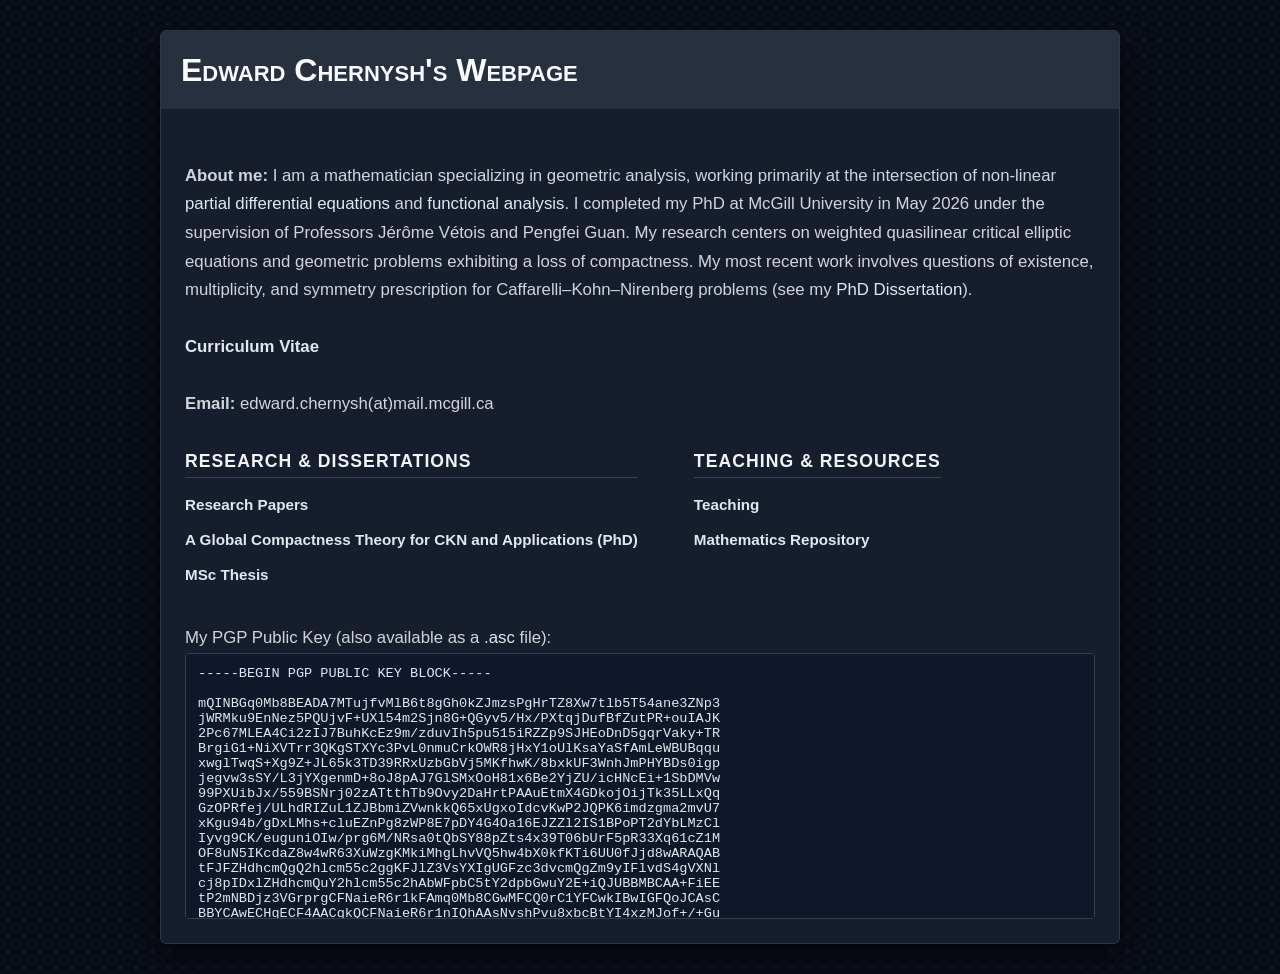
==== index.html @ 96e4f1d4 "removed a stray period" ====
<!DOCTYPE html PUBLIC "-//W3C//DTD XHTML 1.0 Transitional//EN" "http://www.w3.org/TR/xhtml1/DTD/xhtml1-transitional.dtd">
<html xmlns="http://www.w3.org/1999/xhtml" >
<head>
    <title>Edward Chernysh</title>
    <link href="css/main.css" rel="stylesheet" type="text/css" />
<link href="https://fonts.googleapis.com/css?family=Quattrocento" rel="stylesheet">
</head>
<body>
   <div class="page">
        <div class="header">
     <h1>
       Edward Chernysh's Webpage
   </h1>
     </div>
    <br />   
    <div class="main">
	<b>About me:</b> 
I am a mathematician specializing in geometric analysis, working primarily at the intersection of non-linear <a href="https://en.wikipedia.org/wiki/Partial_differential_equation">partial differential equations</a> and <a href="https://en.wikipedia.org/wiki/Functional_analysis">functional analysis</a>. I completed my PhD at McGill University in May 2026 under the supervision of Professors J&eacute;r&ocirc;me V&eacute;tois and Pengfei Guan. My research centers on weighted quasilinear critical elliptic equations and geometric problems exhibiting a loss of compactness. My most recent work involves questions of existence, multiplicity, and symmetry prescription for Caffarelli&ndash;Kohn&ndash;Nirenberg problems (see my <a href="chernyshPhD.pdf">PhD Dissertation</a>).
<br /><br />
	<b><a href="chernysheCV.pdf">Curriculum Vitae</a></b>
	<br /><br />
	<b>Email:</b> edward.chernysh(at)mail.mcgill.ca
	<div class="resources-grid">
    <div>
        <span class="resource-label">Research & Dissertations</span>
        <ul>
            <li><a href="papers/index.html">Research Papers</a></li>
            <li><a href="chernyshPhD.pdf">A Global Compactness Theory for CKN and Applications (PhD)</a></li>
            <li><a href="http://cs.mcgill.ca/~echern2/repo/mscChernysh.pdf">MSc Thesis</a></li>
        </ul>
    </div>
    <div>
        <span class="resource-label">Teaching & Resources</span>
        <ul>
            <li><a href="teaching/index.html">Teaching</a></li>
            <li><a href="repo/index.html">Mathematics Repository</a></li>
        </ul>
    </div>
</div>
	    My PGP Public Key (also available as a <a href="chernyshe_pub.asc">.asc</a> file):<br />
		<textarea readonly rows="16" style="resize:none">
-----BEGIN PGP PUBLIC KEY BLOCK-----

mQINBGq0Mb8BEADA7MTujfvMlB6t8gGh0kZJmzsPgHrTZ8Xw7tlb5T54ane3ZNp3
jWRMku9EnNez5PQUjvF+UXl54m2Sjn8G+QGyv5/Hx/PXtqjDufBfZutPR+ouIAJK
2Pc67MLEA4Ci2zIJ7BuhKcEz9m/zduvIh5pu515iRZZp9SJHEoDnD5gqrVaky+TR
BrgiG1+NiXVTrr3QKgSTXYc3PvL0nmuCrkOWR8jHxY1oUlKsaYaSfAmLeWBUBqqu
xwglTwqS+Xg9Z+JL65k3TD39RRxUzbGbVj5MKfhwK/8bxkUF3WnhJmPHYBDs0igp
jegvw3sSY/L3jYXgenmD+8oJ8pAJ7GlSMxOoH81x6Be2YjZU/icHNcEi+1SbDMVw
99PXUibJx/559BSNrj02zATtthTb9Ovy2DaHrtPAAuEtmX4GDkojOijTk35LLxQq
GzOPRfej/ULhdRIZuL1ZJBbmiZVwnkkQ65xUgxoIdcvKwP2JQPK6imdzgma2mvU7
xKgu94b/gDxLMhs+cluEZnPg8zWP8E7pDY4G4Oa16EJZZl2IS1BPoPT2dYbLMzCl
Iyvg9CK/euguniOIw/prg6M/NRsa0tQbSY88pZts4x39T06bUrF5pR33Xq61cZ1M
OF8uN5IKcdaZ8w4wR63XuWzgKMkiMhgLhvVQ5hw4bX0kfKTi6UU0fJjd8wARAQAB
tFJFZHdhcmQgQ2hlcm55c2ggKFJlZ3VsYXIgUGFzc3dvcmQgZm9yIFlvdS4gVXNl
cj8pIDxlZHdhcmQuY2hlcm55c2hAbWFpbC5tY2dpbGwuY2E+iQJUBBMBCAA+FiEE
tP2mNBDjz3VGrprgCFNaieR6r1kFAmq0Mb8CGwMFCQ0rC1YFCwkIBwIGFQoJCAsC
BBYCAwECHgECF4AACgkQCFNaieR6r1nIQhAAsNvshPvu8xbcBtYI4xzMJof+/+Gu
RLfQQVY6R9d3Z+goot6QY8ITfv/KKCrw3eay6ExY0JTS5IRwbwiV29GWWWJydDvm
Q0MIWhtnROCxzTniHGxFm3NNXH0EL27H8Fv7Dh+hA05NbnDvUcUnCgts76TGtLHy
BImYobBdIM97dv4Hzi8UviMmdrZvycxfGE0dZwAKmJfVstakuGvAJakwKe2tQxEV
9zVnS/FO+RCpLcs+GA3Kr437inJCxKkudBgZOAi5sYbYDoKrwHlpoQTlsqxgyO3r
OAAZEwwBWYGVAVSuUrHUJOW9YnNMHVxWWQqy4DBMABmmiV2DAfhZvfN+Qa53YMRE
CvnVcBPsPQM8Yb8s8Si+hEvQPq5qBTrTfJn8IN5nsprWiX8sv2ZJkHgg5jmgyXCB
rV6JckbdbCHdVD9L1gKRMa/IGHvK/eVn7ip21CAbSfVOdgyw65nJ5j8aMNQsZADs
kP1IoZA1AlQaMV97Fe8kEcWpIpfO5qIuFYjQdW78UF4L0+3vdUTfgkwf1kVT2uSC
VfMHekAy9/fyQ7+A4LTOrinUBHS2dXvyEVTkLl1FaaKrliHk38mDEpsBROMa1tID
EptmqlUMgrSDjX21vx9wv5zBgQt6YX4FaLVmR4owovrVlRUu9SqI6glKa/gjJAFx
xq6ZqmQnbSC/h8+5Ag0EarQxvwEQANDlpsr9r6zoCKuYU5SrOIxkTHTI1Qa9UTOL
JcTtQs8WNExkz1VDg/zCc4ptkz8rXu2Lafvq0dY1U9vXdAhC/UuHSJZWFQTGsd/u
Cubg4n1miaw2oy4fddDElPUvWiIQ+hZnu/s8BB1pba3MOhCJPoNohcjORpilVeBh
VN8f/qEwnYiWkCBK2Vsti0srlMZvyR9WTI1J4IfSCHfJ/lF9xHT0im5im1e6qght
HLargi9HV/xCY+PzlreXD6Y/3fqedTQ25bDOfv11eUilOlR++59zAsFaF3x2mnnm
/m66nBBwDGPUeQT5WZ7MeZWam5y8I/DoKbL7on33IOE2V8L+Iv4JCVb/j92da7BL
GXKVgBOXVFr/37vxHlqzFiZ69/z3SZgBSyR5AsLEb0/9FyCB53Ycq62lrneGCS5Q
A7Sz2b52i1JupKbs09GAxqz30VNkFRCDu+jbQp6ejwqIVb3jJ1ZcYX7J2vSaNOX+
ZjYdxSbZDvHegaJZjykJHLlljIVaUpXnTQWfYzgiA99h3ooiy8ud8loo1VGpyXnZ
DUiRWtlQeuH17w6TyT6o7/O231zOgeB24cTfVqG+NYmA6McXXyrdNp9qYPUJ4wvT
LZCveRxh70bGED4CCKpCekAXExgnvsoxw8P/TugpxIphkOvuYoDpSdWXxIesNUvW
CnNieah/ABEBAAGJAjwEGAEIACYWIQS0/aY0EOPPdUaumuAIU1qJ5HqvWQUCarQx
vwIbDAUJDSsLVgAKCRAIU1qJ5HqvWVXAEACBhzJdHkkF87C9SDBMWdCNB2QtmX5H
lt/qt0tYhYI88SMw3z4xkTZ6X3S3Ris7dyE4PTrgEeGhRqLY7y/On/dufdctttgn
7qLCUu8f5+xQpIOMTIsEhwsKsguUavvgjUoe6y10s2kbfns24B0DjeoXEmEjpKYz
n28lIrRqtiKcZmfWTYzy1Fn7mErp9i44FuvkxXxkxhu/4JKxFPRGeR6agj/uZ3cO
aEcpiRxX8IRFrTrA1VC6/18C9AuogT/J8nIj5U83e0cSfRlqBlMBmEeWUPlMuvzT
8fLN/ERy/SftvMFFAHbeKT64pnuzYVoydCPtPe308AkBedaI2cU08IfmliTpA013
jpjcgKetiiMIW/vlLUcrLKlDakp8+mAdAHExglhLhvpireHwJU/Epma1r1+hmQ7W
OSmHQyIm6HZ4yLFwyYHImYzbdDX33EAxnAD1nV1um/z2R0+hNVMlcSZbAQZ4t13U
lJ4zhciimRrG6FwcxuvPETMeriHpRlNZi5OG1ERncuXXgzBsK+UQYFOrvj4cVsce
rcG+qXC/ReJSLoYQGUr0Jr1LhwomqUh3eANf36tynK6RYlYLxG3xT3YR1firGdVL
CarTuZecN3aVBIvoF7ShEqCzowpUCUws5lsUle8v5XhrZV2Bwb1tdZ/CNSS2/uMG
yJrYvJiASknCDQ==
=cfDX

-----END PGP PUBLIC KEY BLOCK-----
	</textarea> 
</font>
</body>
</html>
---- css/main.css ----
/* DEFAULTS
----------------------------------------------------------*/

*, *::before, *::after {
    box-sizing: border-box;
}

body {
    background-color: #090d16; /* Cold near-black backdrop */
    font-family: 'Inter', -apple-system, BlinkMacSystemFont, 'Segoe UI', Roboto, Helvetica, Arial, sans-serif;
    font-size: 1.05rem; 
    background-image: radial-gradient(#1e293b 0.75px, transparent 0.75px);
    background-size: 16px 16px; /* Subtle sub-pixel dot grid */
    line-height: 1.7;
    margin: 0;
    padding: 0;
    color: #d1d5db; /* Crisp silver-grey body text */
    -webkit-font-smoothing: antialiased;
}

a:link, a:visited {
    color: #e2e8f0; /* Near-white link text */
    text-decoration: none;
    padding-bottom: 2px;
    transition: color 0.2s ease, border-color 0.2s ease;
}

a:hover {
    color: #ffffff; /* Bright white highlight */
    border-color: #9ca3af; /* Crisp silver border on hover */
}

a:active {
    color: #9ca3af;
}

p {
    margin-top: 0;
    margin-bottom: 1.25rem;
}

/* HEADINGS   
----------------------------------------------------------*/

h1, h2, h3, h4, h5, h6 {
    color: #f9fafb; /* Ice white headings */
    font-variant: small-caps;
    text-transform: none;
    font-weight: 400;
    margin-top: 0;
    margin-bottom: 0.75rem;
    line-height: 1.3;
}

h1 {
    font-size: 1.85rem;
    font-weight: 700;
}

h2 {
    font-size: 1.45rem;
    font-weight: 600;
}

h3 {
    font-size: 1.25rem;
}

h4 {
    font-size: 1.1rem;
}

h5, h6 {
    font-size: 1rem;
}

.rightColumn > h1, .rightColumn > h2, .leftColumn > h1, .leftColumn > h2 {
    margin-top: 0;
}

/* PRIMARY LAYOUT ELEMENTS   
----------------------------------------------------------*/

.page {
  max-width: 960px;
    width: 92%;
    background-color: #161e2e; /* Cold slate-grey card */
    margin: 30px auto;
    border: 1px solid #2d3748;
    border-radius: 6px;
    box-shadow: 0 12px 30px rgba(0, 0, 0, 0.6);
    overflow: hidden;
}

.header {
    position: relative;
    margin: 0;
    padding: 1.25rem;
    background: #27303f; /* Deep charcoal top header */
    width: 100%;
}

.header h1 {
    font-weight: 700;
    margin: 0;
    padding: 0;
    color: #f9fafb;
    border: none;
    line-height: 1.2;
    font-size: 2rem;
}

.main {
    padding: 1.5rem;
    min-height: 420px;
}

.leftCol {
    padding: 0.5rem 0;
    margin: 1rem 0;
    width: 100%;
    max-width: 200px;
    min-height: 200px;
}

.footer {
    color: #6b7280;
    padding: 1.5rem 1rem;
    margin: 0 auto;
    text-align: center;
    font-size: 0.9rem;
    border-top: 1px solid #2d3748;
}

/* TAB MENU   
----------------------------------------------------------*/

div.hideSkiplink {
    background-color: #111827; /* Near-black nav bar container */
    width: 100%;
}

div.menu {
    padding: 0;
}

div.menu ul {
    list-style: none;
    margin: 0;
    padding: 0;
    display: flex;
    flex-wrap: wrap;
    gap: 1px;
}

div.menu ul li {
    margin: 0;
}

div.menu ul li a, div.menu ul li a:visited {
    background-color: #1f2937; /* Dark slate-grey tabs */
    border: none;
    border-right: 1px solid #374151;
    color: #d1d5db;
    display: block;
    line-height: 1.35em;
    padding: 10px 20px;
    text-decoration: none;
    white-space: nowrap;
    font-weight: 600;
    transition: background-color 0.15s ease, color 0.15s ease;
}

div.menu ul li a:hover {
    background-color: #374151; /* Medium cold grey hover */
    color: #ffffff;
    text-decoration: none;
}

div.menu ul li a:active {
    background-color: #27303f;
    color: #ffffff;
    text-decoration: none;
}

/* FORM ELEMENTS & PGP TEXTAREA
----------------------------------------------------------*/

fieldset {
    margin: 1.5em 0;
    padding: 1.25em;
    border: 1px solid #2d3748;
    border-radius: 4px;
    background-color: #111827;
}

fieldset p {
    margin: 0.25rem 0 0.75rem 0;
}

fieldset.login label, fieldset.register label, fieldset.changePassword label {
    display: block;
    margin-bottom: 0.25rem;
    font-weight: 600;
}

fieldset label.inline {
    display: inline;
}

legend {
    font-size: 1.1em;
    font-weight: 700;
    padding: 0 6px;
    color: #f9fafb;
}

input.textEntry, input.passwordEntry {
    width: 100%;
    max-width: 320px;
    padding: 6px 10px;
    background-color: #161e2e;
    color: #f9fafb;
    border: 1px solid #4b5563;
    border-radius: 4px;
    font-size: 1rem;
    transition: border-color 0.15s ease, box-shadow 0.15s ease;
}

input.textEntry:focus, input.passwordEntry:focus {
    outline: none;
    border-color: #9ca3af;
    box-shadow: 0 0 0 3px rgba(156, 163, 175, 0.2);
}

textarea {
    background-color: #111827; /* Dark black-grey for PGP box */
    color: #d1d5db;
    border: 1px solid #374151;
    border-radius: 4px;
    font-family: 'Courier New', Courier, monospace;
    font-size: 0.85rem;
    padding: 12px;
    width: 100%;
    box-sizing: border-box;
    outline: none;
    transition: border-color 0.15s ease;
}

textarea:focus {
    border-color: #9ca3af;
}

div.accountInfo {
    width: 100%;
    max-width: 420px;
}

/* MISC  
----------------------------------------------------------*/

.clear {
    clear: both;
}

.title {
    display: block;
    float: left;
    text-align: left;
    width: auto;
}

.loginDisplay {
    font-size: 0.95rem;
    display: block;
    text-align: right;
    padding: 10px 15px;
    color: #d1d5db;
}

.loginDisplay a:link, .loginDisplay a:visited, .loginDisplay a:hover {
    color: #f9fafb;
    text-decoration: underline;
}

.failureNotification {
    font-size: 1.1em;
    color: #ef4444;
    font-weight: 700;
}

.bold {
    font-weight: bold;
}

.submitButton {
    text-align: right;
    padding-right: 10px;
    margin-top: 10px;
}
textarea {
    background-color: #0f172a;
    color: #e2e8f0;
    border: 1px solid #334155;
    border-radius: 4px;
    font-family: 'Courier New', Courier, monospace;
    font-size: 0.85rem;
    padding: 12px;
    width: 100%;
    box-sizing: border-box;
    outline: none;
    transition: border-color 0.15s ease;
}

textarea:focus {
    border-color: #94a3b8;
}
.academic-links {
    margin: 1.5rem 0;
    padding: 0.75rem 0;
    border-top: 1px solid #2d3748;
    border-bottom: 1px solid #2d3748;
    display: flex;
    flex-wrap: wrap;
    gap: 1.25rem;
}

.academic-links a {
    font-size: 0.95rem;
    font-weight: 600;
    color: #d1d5db;
}

.academic-links a:hover {
    color: #ffffff;
}
.resources-grid {
    display: flex;
    gap: 3.5rem;
    margin: 1.75rem 0;
}

.resource-label {
    display: block;
    font-family: -apple-system, BlinkMacSystemFont, "Segoe UI", Roboto, Helvetica, Arial, sans-serif; /* Clean sans-serif contrast */
    font-size: 1.1rem;
    font-variant: bold small-caps;
    font-weight: 700;
    letter-spacing: 0.06em;
    color: #f3f4f6; /* Bright off-white heading */
    text-transform: uppercase;
    /* border-left: 3px solid #4b5563; /* Distinct left accent bar */
    border-bottom: 1px solid #374151; /* Subtle divider under the label */
    margin-bottom: 0.85rem;
}

.resources-grid ul {
    list-style: none;
    padding: 0;
    margin: 0;
}

.resources-grid li {
    margin-bottom: 0.4rem;
}

.resources-grid a {
    font-size: 0.95rem;
    font-weight: 600;
}

/* ==========================================================================
   PUBLICATIONS PAGE COMPONENT
   ========================================================================== */

.pub-list {
    list-style: none;
    padding: 0;
    margin: 1.5rem 0;
    counter-reset: pub-counter;
}

.pub-item {
    position: relative;
    padding-left: 2.25rem;
    margin-bottom: 2rem;
    padding-bottom: 1.5rem;
    border-bottom: 1px solid #1f2937;
    counter-increment: pub-counter;
}

.pub-item:last-child {
    border-bottom: none;
    padding-bottom: 0;
}

/* Counter indicator [1], [2], [3] */
.pub-item::before {
    content: "[" counter(pub-counter) "]";
    position: absolute;
    left: 0;
    top: 0;
    font-family: -apple-system, BlinkMacSystemFont, "Segoe UI", Roboto, sans-serif;
    font-size: 0.9rem;
    font-weight: 700;
    color: #6b7280;
}

.pub-title {
    font-size: 1.05rem;
    font-weight: 600;
    color: #f3f4f6;
    line-height: 1.4;
    margin-bottom: 0.35rem;
}

.pub-meta {
    font-size: 0.9rem;
    color: #9ca3af;
    margin-bottom: 0.75rem;
}

.pub-authors {
    color: #d1d5db;
}

.pub-authors::after {
    content: " • ";
    color: #4b5563;
    margin: 0 0.25rem;
}

.pub-journal {
    font-style: italic;
    color: #9ca3af;
}

/* Action Badges/Buttons */
.pub-links {
    display: flex;
    gap: 0.5rem;
    flex-wrap: wrap;
}

.pub-btn {
    display: inline-flex;
    align-items: center;
    background-color: #1f2937;
    color: #d1d5db !important;
    border: 1px solid #374151;
    border-radius: 4px;
    padding: 3px 10px;
    font-family: -apple-system, BlinkMacSystemFont, "Segoe UI", Roboto, sans-serif;
    font-size: 0.78rem;
    font-weight: 600;
    text-decoration: none !important;
    transition: all 0.15s ease;
}

.pub-btn:hover {
    background-color: #374151;
    color: #ffffff !important;
    border-color: #4b5563;
    transform: translateY(-1px);
}

.nav-footer {
    margin-top: 2.5rem;
    padding-top: 1rem;
    border-top: 1px solid #1f2937;
}

.back-btn {
    padding: 6px 14px;
    font-size: 0.85rem;
}

/* Disabled Action Badge */
.pub-btn-disabled,
.pub-btn-disabled:hover {
    background-color: #111827;
    color: #4b5563 !important;
    border-color: #1f2937;
    cursor: not-allowed;
    opacity: 0.6;
    transform: none !important;
    box-shadow: none;
}

/* COLLAPSIBLE CATEGORY CONTAINERS
----------------------------------------------------------*/

.repo-group {
    background-color: #111827;
    border: 1px solid #1f2937;
    border-radius: 6px;
    margin-bottom: 1.25rem;
    overflow: hidden;
    transition: border-color 0.15s ease, box-shadow 0.15s ease;
}

.repo-group[open] {
    border-color: #374151;
    box-shadow: 0 4px 12px rgba(0, 0, 0, 0.25);
}

.repo-group-title {
    display: flex;
    align-items: center;
    padding: 0.85rem 1.25rem;
    font-family: -apple-system, BlinkMacSystemFont, "Segoe UI", Roboto, sans-serif;
    font-size: 1rem;
    font-weight: 600;
    color: #f3f4f6;
    background-color: #161e2e;
    cursor: pointer;
    user-select: none;
    list-style: none;
    transition: background-color 0.15s ease, color 0.15s ease;
}

.repo-group-title::-webkit-details-marker {
    display: none;
}

.repo-group-title::before {
    content: "▶";
    display: inline-block;
    font-size: 0.7rem;
    color: #9ca3af;
    margin-right: 0.75rem;
    transition: transform 0.2s ease, color 0.15s ease;
}

.repo-group[open] .repo-group-title::before {
    transform: rotate(90deg);
    color: #60a5fa;
}

.repo-group-title:hover {
    background-color: #1f2937;
    color: #ffffff;
}

.repo-group-title:hover::before {
    color: #ffffff;
}

.repo-count {
    font-size: 0.88rem;
    font-weight: 400;
    color: #9ca3af;
    margin-left: 0.35rem;
}

/* COMPACT FILE LIST FORMAT INSIDE CATEGORIES
----------------------------------------------------------*/

.repo-list {
    list-style: none;
    padding: 0.5rem 1.25rem;
    margin: 0;
}

.repo-item-compact {
    display: flex;
    justify-content: space-between;
    align-items: center;
    padding: 0.75rem 0;
    border-bottom: 1px solid #1f2937;
}

.repo-item-compact:last-child {
    border-bottom: none;
}

.repo-left-content {
    display: flex;
    align-items: baseline;
    gap: 0.75rem;
    flex-wrap: wrap;
}

.repo-title-compact {
    font-size: 0.95rem;
    font-weight: 500;
    color: #e5e7eb;
}

.repo-date-compact {
    font-size: 0.82rem;
    color: #9ca3af;
}

.repo-btn-compact {
    font-size: 0.8rem;
    font-weight: 600;
    padding: 0.25rem 0.6rem;
    border-radius: 4px;
    background-color: #1f2937;
    color: #38bdf8;
    text-decoration: none;
    border: 1px solid #374151;
    transition: background-color 0.15s ease, border-color 0.15s ease;
}

.repo-btn-compact:hover {
    background-color: #374151;
    border-color: #4b5563;
    color: #ffffff;
}
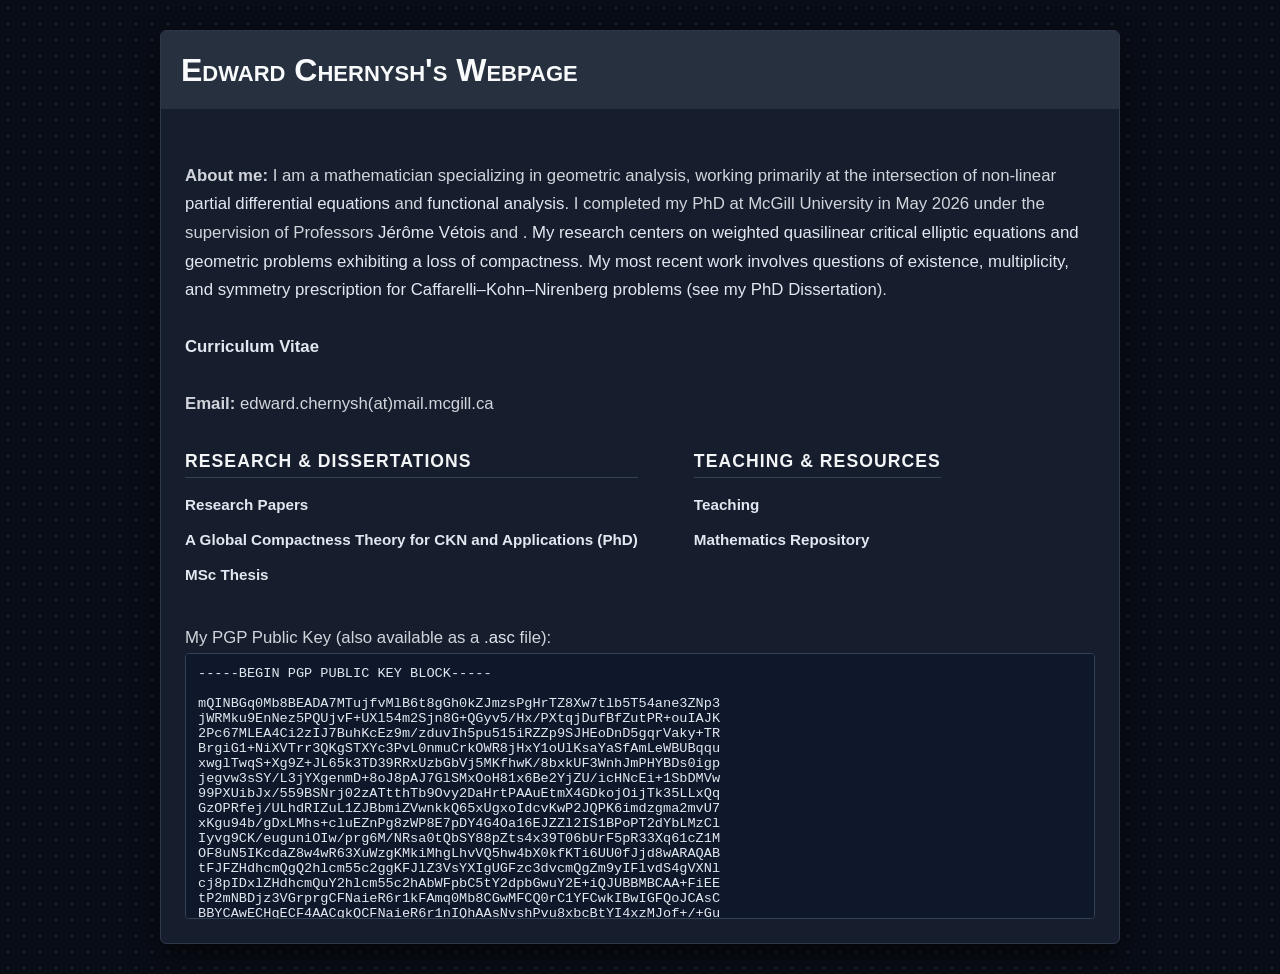
==== commit 043e3703: "hyperlink supervisor names" ====
--- a/index.html
+++ b/index.html
@@ -15,7 +15,7 @@
     <br />   
     <div class="main">
 	<b>About me:</b> 
-I am a mathematician specializing in geometric analysis, working primarily at the intersection of non-linear <a href="https://en.wikipedia.org/wiki/Partial_differential_equation">partial differential equations</a> and <a href="https://en.wikipedia.org/wiki/Functional_analysis">functional analysis</a>. I completed my PhD at McGill University in May 2026 under the supervision of Professors J&eacute;r&ocirc;me V&eacute;tois and Pengfei Guan. My research centers on weighted quasilinear critical elliptic equations and geometric problems exhibiting a loss of compactness. My most recent work involves questions of existence, multiplicity, and symmetry prescription for Caffarelli&ndash;Kohn&ndash;Nirenberg problems (see my <a href="chernyshPhD.pdf">PhD Dissertation</a>).
+	I am a mathematician specializing in geometric analysis, working primarily at the intersection of non-linear <a href="https://en.wikipedia.org/wiki/Partial_differential_equation">partial differential equations</a> and <a href="https://en.wikipedia.org/wiki/Functional_analysis">functional analysis</a>. I completed my PhD at McGill University in May 2026 under the supervision of Professors <a href="https://www.math.mcgill.ca/vetois/">J&eacute;r&ocirc;me V&eacute;tois</a> and <a href = "https://www.math.mcgill.ca/guan/" Pengfei Guan</a>. My research centers on weighted quasilinear critical elliptic equations and geometric problems exhibiting a loss of compactness. My most recent work involves questions of existence, multiplicity, and symmetry prescription for Caffarelli&ndash;Kohn&ndash;Nirenberg problems (see my <a href="chernyshPhD.pdf">PhD Dissertation</a>).
 <br /><br />
 	<b><a href="chernysheCV.pdf">Curriculum Vitae</a></b>
 	<br /><br />
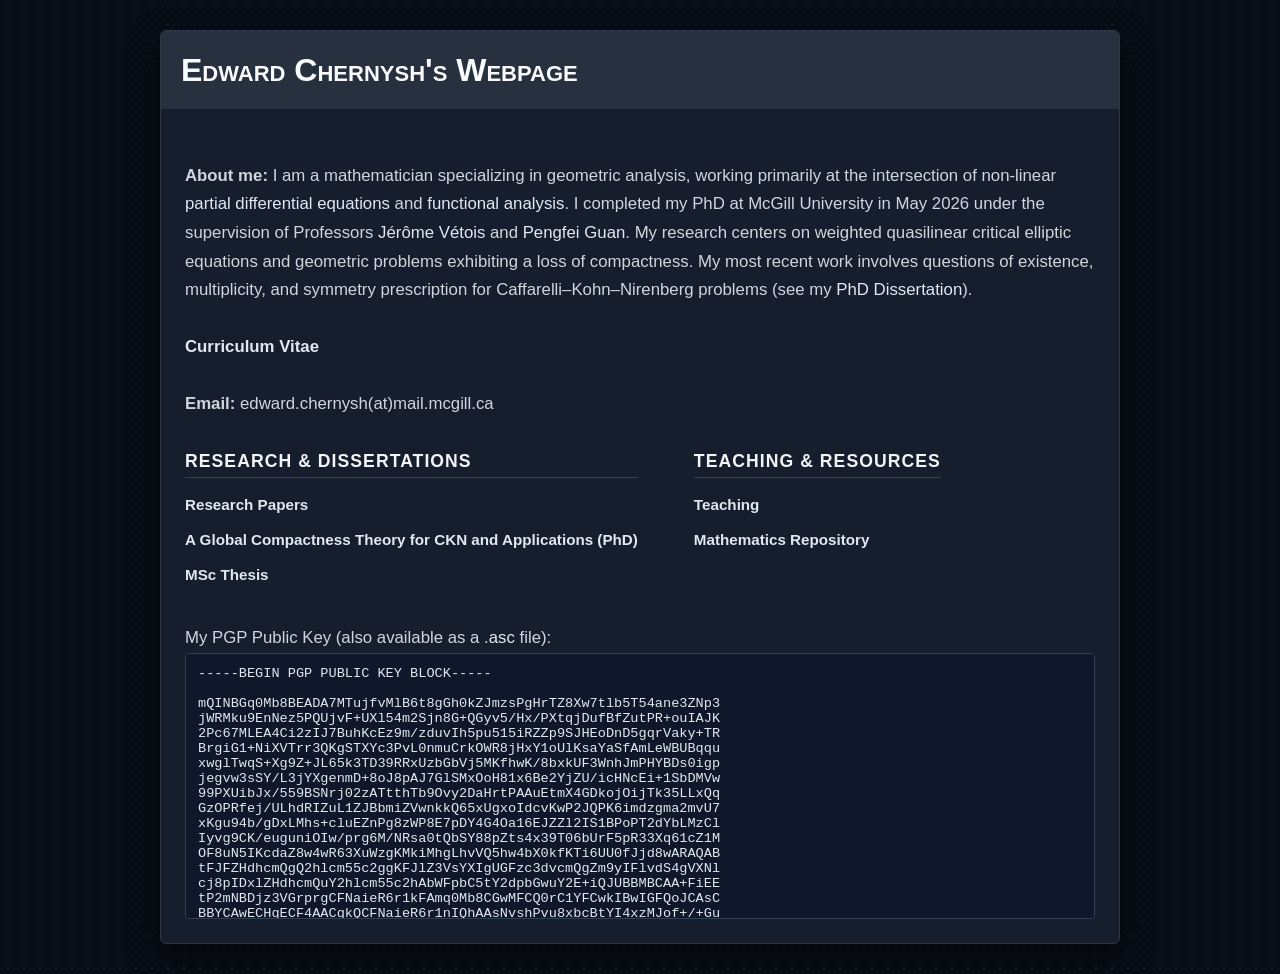
==== commit 9a2b87ea: "Add files via upload" ====
--- a/index.html
+++ b/index.html
@@ -15,7 +15,7 @@
     <br />   
     <div class="main">
 	<b>About me:</b> 
-	I am a mathematician specializing in geometric analysis, working primarily at the intersection of non-linear <a href="https://en.wikipedia.org/wiki/Partial_differential_equation">partial differential equations</a> and <a href="https://en.wikipedia.org/wiki/Functional_analysis">functional analysis</a>. I completed my PhD at McGill University in May 2026 under the supervision of Professors <a href="https://www.math.mcgill.ca/vetois/">J&eacute;r&ocirc;me V&eacute;tois</a> and <a href = "https://www.math.mcgill.ca/guan/" Pengfei Guan</a>. My research centers on weighted quasilinear critical elliptic equations and geometric problems exhibiting a loss of compactness. My most recent work involves questions of existence, multiplicity, and symmetry prescription for Caffarelli&ndash;Kohn&ndash;Nirenberg problems (see my <a href="chernyshPhD.pdf">PhD Dissertation</a>).
+	I am a mathematician specializing in geometric analysis, working primarily at the intersection of non-linear <a href="https://en.wikipedia.org/wiki/Partial_differential_equation">partial differential equations</a> and <a href="https://en.wikipedia.org/wiki/Functional_analysis">functional analysis</a>. I completed my PhD at McGill University in May 2026 under the supervision of Professors <a href="https://www.math.mcgill.ca/vetois/">J&eacute;r&ocirc;me V&eacute;tois</a> and <a href = "https://www.math.mcgill.ca/guan/">Pengfei Guan</a>. My research centers on weighted quasilinear critical elliptic equations and geometric problems exhibiting a loss of compactness. My most recent work involves questions of existence, multiplicity, and symmetry prescription for Caffarelli&ndash;Kohn&ndash;Nirenberg problems (see my <a href="chernyshPhD.pdf">PhD Dissertation</a>).
 <br /><br />
 	<b><a href="chernysheCV.pdf">Curriculum Vitae</a></b>
 	<br /><br />
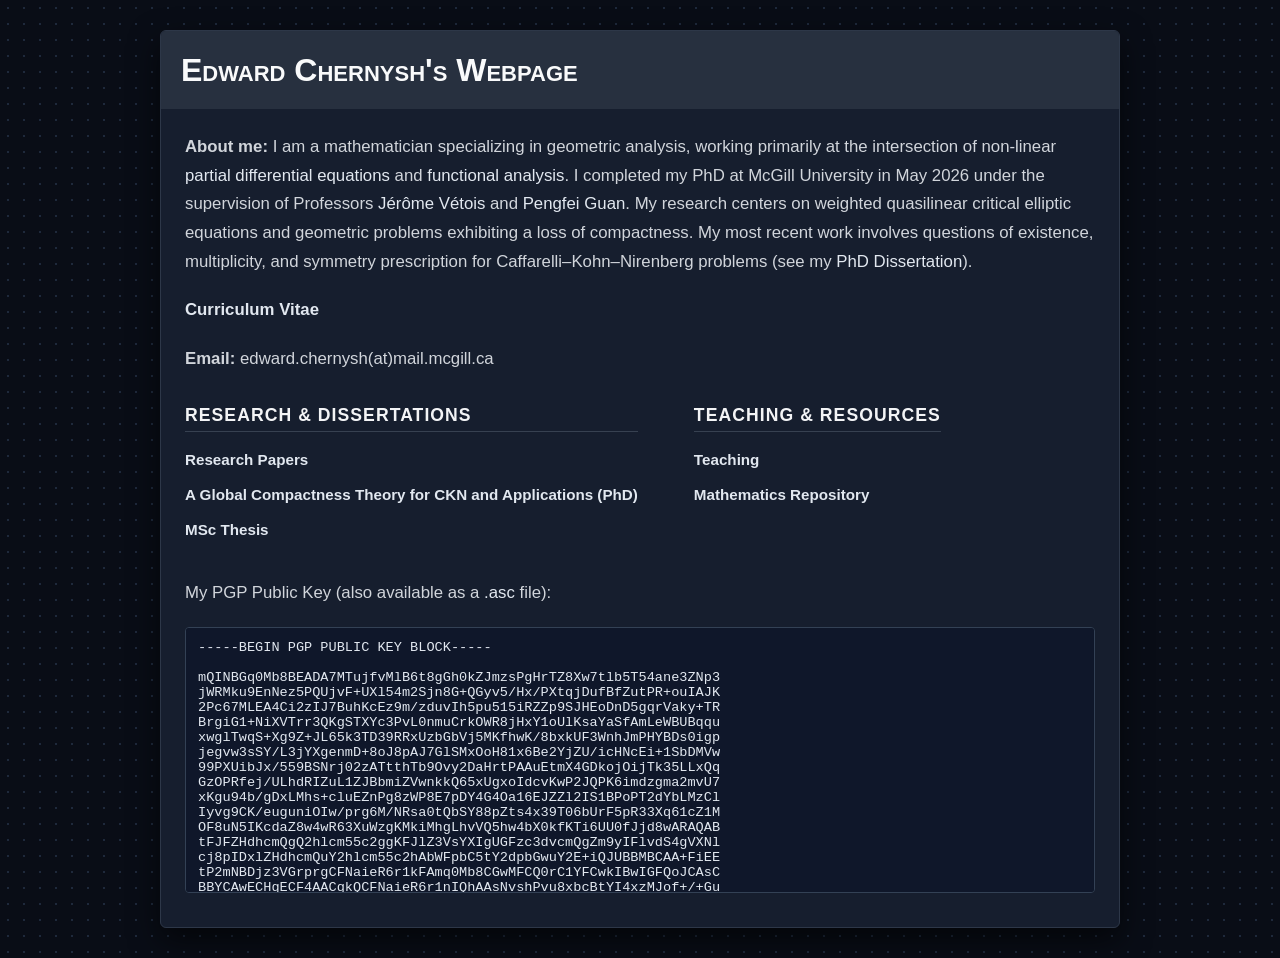
==== commit 540e6407: "spacing fixes" ====
--- a/index.html
+++ b/index.html
@@ -1,44 +1,48 @@
-<!DOCTYPE html PUBLIC "-//W3C//DTD XHTML 1.0 Transitional//EN" "http://www.w3.org/TR/xhtml1/DTD/xhtml1-transitional.dtd">
-<html xmlns="http://www.w3.org/1999/xhtml" >
+<!DOCTYPE html>
+<html lang="en">
 <head>
+    <meta charset="UTF-8">
+    <meta name="viewport" content="width=device-width, initial-scale=1.0">
     <title>Edward Chernysh</title>
     <link href="css/main.css" rel="stylesheet" type="text/css" />
-<link href="https://fonts.googleapis.com/css?family=Quattrocento" rel="stylesheet">
+    <link href="https://fonts.googleapis.com/css?family=Quattrocento" rel="stylesheet">
 </head>
 <body>
    <div class="page">
         <div class="header">
-     <h1>
-       Edward Chernysh's Webpage
-   </h1>
-     </div>
-    <br />   
-    <div class="main">
-	<b>About me:</b> 
-	I am a mathematician specializing in geometric analysis, working primarily at the intersection of non-linear <a href="https://en.wikipedia.org/wiki/Partial_differential_equation">partial differential equations</a> and <a href="https://en.wikipedia.org/wiki/Functional_analysis">functional analysis</a>. I completed my PhD at McGill University in May 2026 under the supervision of Professors <a href="https://www.math.mcgill.ca/vetois/">J&eacute;r&ocirc;me V&eacute;tois</a> and <a href = "https://www.math.mcgill.ca/guan/">Pengfei Guan</a>. My research centers on weighted quasilinear critical elliptic equations and geometric problems exhibiting a loss of compactness. My most recent work involves questions of existence, multiplicity, and symmetry prescription for Caffarelli&ndash;Kohn&ndash;Nirenberg problems (see my <a href="chernyshPhD.pdf">PhD Dissertation</a>).
-<br /><br />
-	<b><a href="chernysheCV.pdf">Curriculum Vitae</a></b>
-	<br /><br />
-	<b>Email:</b> edward.chernysh(at)mail.mcgill.ca
-	<div class="resources-grid">
-    <div>
-        <span class="resource-label">Research & Dissertations</span>
-        <ul>
-            <li><a href="papers/index.html">Research Papers</a></li>
-            <li><a href="chernyshPhD.pdf">A Global Compactness Theory for CKN and Applications (PhD)</a></li>
-            <li><a href="http://cs.mcgill.ca/~echern2/repo/mscChernysh.pdf">MSc Thesis</a></li>
-        </ul>
-    </div>
-    <div>
-        <span class="resource-label">Teaching & Resources</span>
-        <ul>
-            <li><a href="teaching/index.html">Teaching</a></li>
-            <li><a href="repo/index.html">Mathematics Repository</a></li>
-        </ul>
-    </div>
-</div>
-	    My PGP Public Key (also available as a <a href="chernyshe_pub.asc">.asc</a> file):<br />
-		<textarea readonly rows="16" style="resize:none">
+            <h1>Edward Chernysh's Webpage</h1>
+        </div>
+        
+        <div class="main">
+            <p>
+                <b>About me:</b> 
+                I am a mathematician specializing in geometric analysis, working primarily at the intersection of non-linear <a href="https://en.wikipedia.org/wiki/Partial_differential_equation">partial differential equations</a> and <a href="https://en.wikipedia.org/wiki/Functional_analysis">functional analysis</a>. I completed my PhD at McGill University in May 2026 under the supervision of Professors <a href="https://www.math.mcgill.ca/vetois/">Jérôme Vétois</a> and <a href="https://www.math.mcgill.ca/guan/">Pengfei Guan</a>. My research centers on weighted quasilinear critical elliptic equations and geometric problems exhibiting a loss of compactness. My most recent work involves questions of existence, multiplicity, and symmetry prescription for Caffarelli–Kohn–Nirenberg problems (see my <a href="chernyshPhD.pdf">PhD Dissertation</a>).
+            </p>
+
+            <p><b><a href="chernysheCV.pdf">Curriculum Vitae</a></b></p>
+
+            <p><b>Email:</b> edward.chernysh(at)mail.mcgill.ca</p>
+
+            <div class="resources-grid">
+                <div>
+                    <span class="resource-label">Research &amp; Dissertations</span>
+                    <ul>
+                        <li><a href="papers/index.html">Research Papers</a></li>
+                        <li><a href="chernyshPhD.pdf">A Global Compactness Theory for CKN and Applications (PhD)</a></li>
+                        <li><a href="http://cs.mcgill.ca/~echern2/repo/mscChernysh.pdf">MSc Thesis</a></li>
+                    </ul>
+                </div>
+                <div>
+                    <span class="resource-label">Teaching &amp; Resources</span>
+                    <ul>
+                        <li><a href="teaching/index.html">Teaching</a></li>
+                        <li><a href="repo/index.html">Mathematics Repository</a></li>
+                    </ul>
+                </div>
+            </div>
+
+            <p>My PGP Public Key (also available as a <a href="chernyshe_pub.asc">.asc</a> file):</p>
+            <textarea readonly rows="16" style="resize:none">
 -----BEGIN PGP PUBLIC KEY BLOCK-----
 
 mQINBGq0Mb8BEADA7MTujfvMlB6t8gGh0kZJmzsPgHrTZ8Xw7tlb5T54ane3ZNp3
@@ -91,9 +95,9 @@
 CarTuZecN3aVBIvoF7ShEqCzowpUCUws5lsUle8v5XhrZV2Bwb1tdZ/CNSS2/uMG
 yJrYvJiASknCDQ==
 =cfDX
-
 -----END PGP PUBLIC KEY BLOCK-----
-	</textarea> 
-</font>
+            </textarea> 
+        </div>
+    </div>
 </body>
 </html>
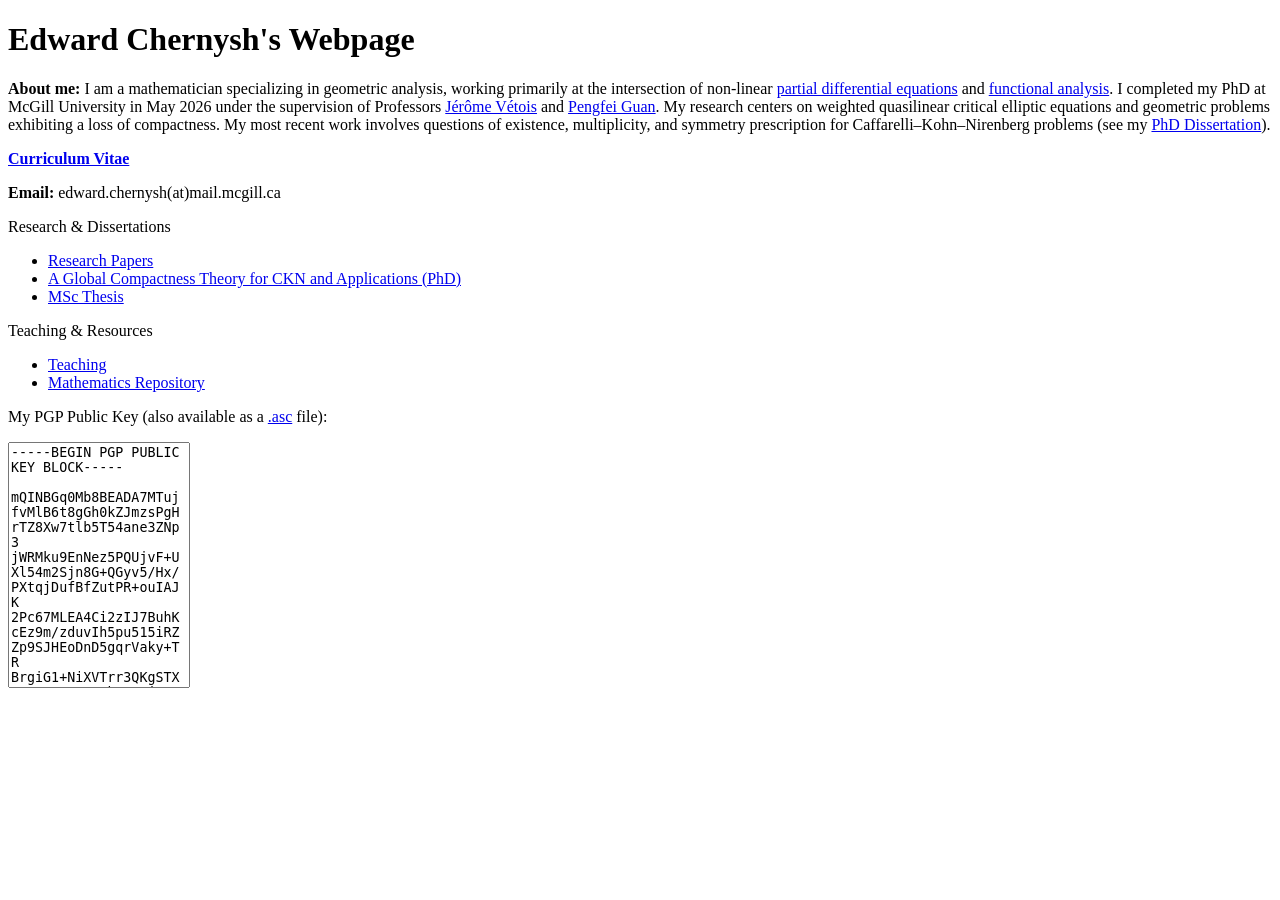
==== commit 59988c25: "google removal" ====
--- a/index.html
+++ b/index.html
@@ -5,7 +5,7 @@
     <meta name="viewport" content="width=device-width, initial-scale=1.0">
     <title>Edward Chernysh</title>
     <link href="css/main.css" rel="stylesheet" type="text/css" />
-    <link href="https://fonts.googleapis.com/css?family=Quattrocento" rel="stylesheet">
+    <!---<link href="https://fonts.googleapis.com/css?family=Quattrocento" rel="stylesheet"> --->
 </head>
 <body>
    <div class="page">
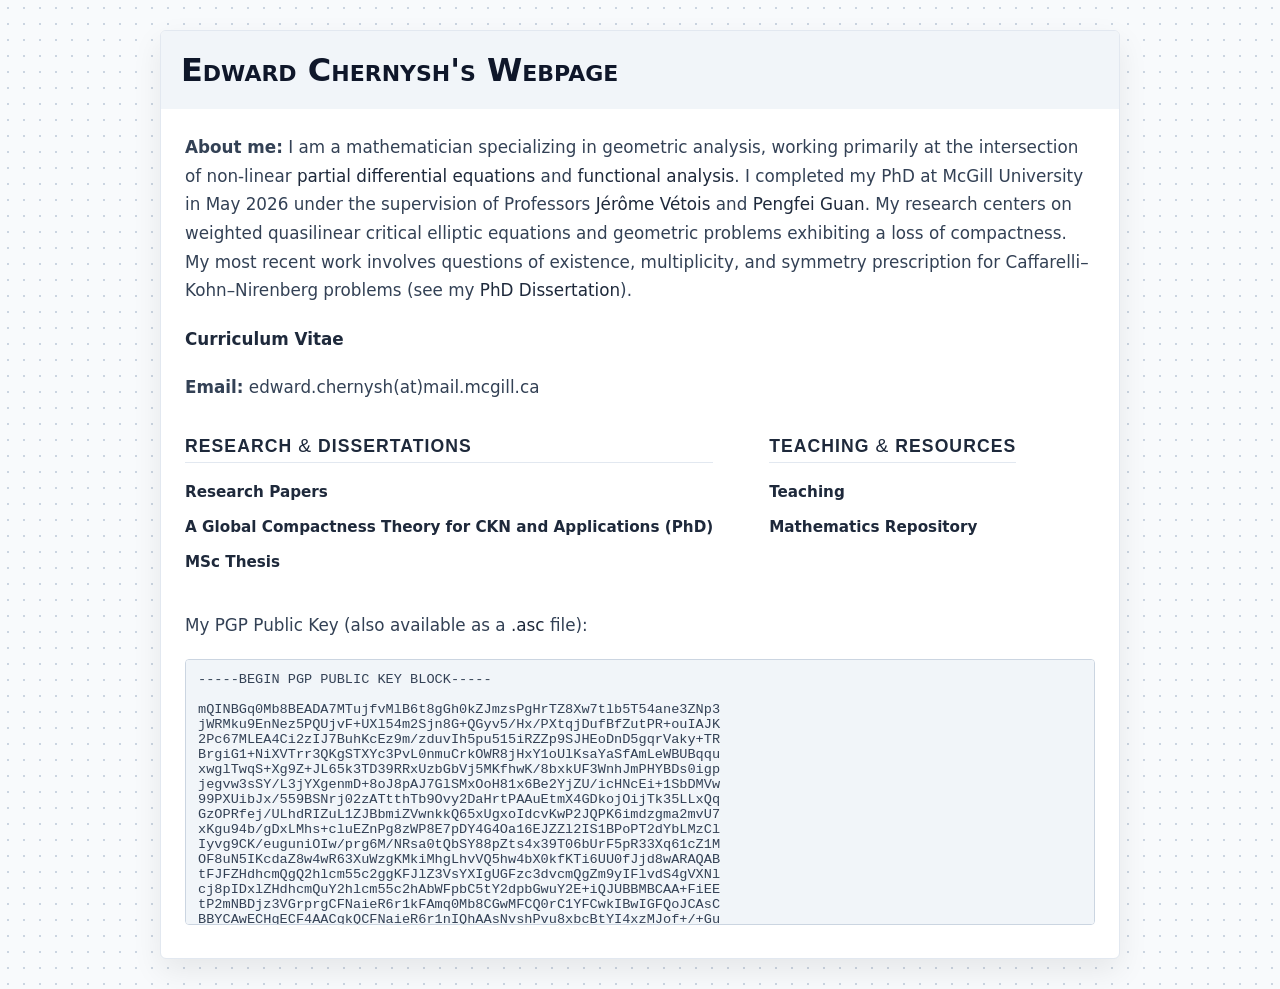
==== commit c781cdf1: "font fixes" ====
--- a/index.html
+++ b/index.html
@@ -25,7 +25,7 @@
 
             <div class="resources-grid">
                 <div>
-                    <span class="resource-label">Research &amp; Dissertations</span>
+			<span class="resource-label">Research <span style="font-weight: 400; font-size:1.20rem">&amp;</span> Dissertations</span>
                     <ul>
                         <li><a href="papers/index.html">Research Papers</a></li>
                         <li><a href="chernyshPhD.pdf">A Global Compactness Theory for CKN and Applications (PhD)</a></li>
@@ -33,7 +33,7 @@
                     </ul>
                 </div>
                 <div>
-                    <span class="resource-label">Teaching &amp; Resources</span>
+                    <span class="resource-label">Teaching <span style="font-weight: 400; font-size:1.20rem">&amp;</span> Resources</span>
                     <ul>
                         <li><a href="teaching/index.html">Teaching</a></li>
                         <li><a href="repo/index.html">Mathematics Repository</a></li>
--- a/css/main.css
+++ b/css/main.css
@@ -0,0 +1,706 @@
+/* COLOR VARIABLES (Default: Dark Mode)
+----------------------------------------------------------*/
+
+:root {
+    --bg-color: #090d16;
+    --dot-color: #1e293b;
+    --card-bg: #161e2e;
+    --card-border: #2d3748;
+    --header-bg: #27303f;
+    --text-color: #d1d5db;
+    --heading-color: #f9fafb;
+    
+    --link-color: #e2e8f0;
+    --link-hover: #ffffff;
+    --link-hover-border: #9ca3af;
+    --link-active: #9ca3af;
+
+    --footer-text: #6b7280;
+    
+    --nav-bg: #111827;
+    --tab-bg: #1f2937;
+    --tab-border: #374151;
+    --tab-hover: #374151;
+    --tab-active: #27303f;
+
+    --box-bg: #111827;
+    --input-bg: #161e2e;
+    --input-border: #4b5563;
+    --input-focus-border: #9ca3af;
+    --textarea-bg: #0f172a;
+    --textarea-border: #334155;
+    --textarea-text: #e2e8f0;
+
+    --resource-label: #f3f4f6;
+    --resource-border: #374151;
+
+    --pub-border: #1f2937;
+    --pub-counter: #6b7280;
+    --pub-meta: #9ca3af;
+    --pub-author-sep: #4b5563;
+
+    --btn-bg: #1f2937;
+    --btn-border: #374151;
+    --btn-text: #d1d5db;
+    --btn-hover-bg: #374151;
+    --btn-hover-border: #4b5563;
+    --btn-accent-text: #38bdf8;
+    
+    --repo-group-bg: #111827;
+    --repo-title-bg: #161e2e;
+    --repo-arrow: #9ca3af;
+    --repo-arrow-active: #60a5fa;
+
+    --shadow-color: rgba(0, 0, 0, 0.6);
+}
+
+/* LIGHT MODE OVERRIDES
+----------------------------------------------------------*/
+
+@media (prefers-color-scheme: light) {
+    :root {
+        --bg-color: #f8fafc;
+        --dot-color: #cbd5e1;
+        --card-bg: #ffffff;
+        --card-border: #e2e8f0;
+        --header-bg: #f1f5f9;
+        --text-color: #334155;
+        --heading-color: #0f172a;
+        
+        --link-color: #1e293b;
+        --link-hover: #0284c7;
+        --link-hover-border: #0284c7;
+        --link-active: #0369a1;
+
+        --footer-text: #64748b;
+        
+        --nav-bg: #e2e8f0;
+        --tab-bg: #f1f5f9;
+        --tab-border: #cbd5e1;
+        --tab-hover: #e2e8f0;
+        --tab-active: #cbd5e1;
+
+        --box-bg: #f8fafc;
+        --input-bg: #ffffff;
+        --input-border: #cbd5e1;
+        --input-focus-border: #0284c7;
+        --textarea-bg: #f1f5f9;
+        --textarea-border: #cbd5e1;
+        --textarea-text: #334155;
+
+        --resource-label: #1e293b;
+        --resource-border: #e2e8f0;
+
+        --pub-border: #e2e8f0;
+        --pub-counter: #64748b;
+        --pub-meta: #64748b;
+        --pub-author-sep: #94a3b8;
+
+        --btn-bg: #f1f5f9;
+        --btn-border: #cbd5e1;
+        --btn-text: #334155;
+        --btn-hover-bg: #e2e8f0;
+        --btn-hover-border: #94a3b8;
+        --btn-accent-text: #0284c7;
+        
+        --repo-group-bg: #f8fafc;
+        --repo-title-bg: #f1f5f9;
+        --repo-arrow: #64748b;
+        --repo-arrow-active: #0284c7;
+
+        --shadow-color: rgba(0, 0, 0, 0.08);
+    }
+}
+
+/* DEFAULTS
+----------------------------------------------------------*/
+
+*, *::before, *::after {
+    box-sizing: border-box;
+}
+
+body {
+    background-color: var(--bg-color);
+    font-family: Verdana, Geneva, "DejaVu Sans", sans-serif;
+    font-size: 1.05rem; 
+    background-image: radial-gradient(var(--dot-color) 0.75px, transparent 0.75px);
+    background-size: 16px 16px;
+    line-height: 1.7;
+    margin: 0;
+    padding: 0;
+    color: var(--text-color);
+    -webkit-font-smoothing: antialiased;
+}
+
+a:link, a:visited {
+    color: var(--link-color);
+    text-decoration: none;
+    padding-bottom: 2px;
+    transition: color 0.2s ease, border-color 0.2s ease;
+}
+
+a:hover {
+    color: var(--link-hover);
+    border-bottom: 1px solid var(--link-hover-border);
+}
+
+a:active {
+    color: var(--link-active);
+}
+
+p {
+    margin-top: 0;
+    margin-bottom: 1.25rem;
+}
+
+/* HEADINGS   
+----------------------------------------------------------*/
+
+h1, h2, h3, h4, h5, h6 {
+    color: var(--heading-color);
+    font-variant: small-caps;
+    text-transform: none;
+    font-weight: 400;
+    margin-top: 0;
+    margin-bottom: 0.75rem;
+    line-height: 1.3;
+}
+
+h1 {
+    font-size: 1.85rem;
+    font-weight: 700;
+}
+
+h2 {
+    font-size: 1.45rem;
+    font-weight: 600;
+}
+
+h3 {
+    font-size: 1.25rem;
+}
+
+h4 {
+    font-size: 1.1rem;
+}
+
+h5, h6 {
+    font-size: 1rem;
+}
+
+.rightColumn > h1, .rightColumn > h2, .leftColumn > h1, .leftColumn > h2 {
+    margin-top: 0;
+}
+
+/* PRIMARY LAYOUT ELEMENTS   
+----------------------------------------------------------*/
+
+.page {
+    max-width: 960px;
+    width: 92%;
+    background-color: var(--card-bg);
+    margin: 30px auto;
+    border: 1px solid var(--card-border);
+    border-radius: 6px;
+    box-shadow: 0 12px 30px var(--shadow-color);
+    overflow: hidden;
+}
+
+.header {
+    position: relative;
+    margin: 0;
+    padding: 1.25rem;
+    background: var(--header-bg);
+    width: 100%;
+}
+
+.header h1 {
+    font-weight: 700;
+    margin: 0;
+    padding: 0;
+    color: var(--heading-color);
+    border: none;
+    line-height: 1.2;
+    font-size: 2rem;
+}
+
+.main {
+    padding: 1.5rem;
+    min-height: 420px;
+}
+
+.leftCol {
+    padding: 0.5rem 0;
+    margin: 1rem 0;
+    width: 100%;
+    max-width: 200px;
+    min-height: 200px;
+}
+
+.footer {
+    color: var(--footer-text);
+    padding: 1.5rem 1rem;
+    margin: 0 auto;
+    text-align: center;
+    font-size: 0.9rem;
+    border-top: 1px solid var(--card-border);
+}
+
+/* TAB MENU   
+----------------------------------------------------------*/
+
+div.hideSkiplink {
+    background-color: var(--nav-bg);
+    width: 100%;
+}
+
+div.menu {
+    padding: 0;
+}
+
+div.menu ul {
+    list-style: none;
+    margin: 0;
+    padding: 0;
+    display: flex;
+    flex-wrap: wrap;
+    gap: 1px;
+}
+
+div.menu ul li {
+    margin: 0;
+}
+
+div.menu ul li a, div.menu ul li a:visited {
+    background-color: var(--tab-bg);
+    border: none;
+    border-right: 1px solid var(--tab-border);
+    color: var(--text-color);
+    display: block;
+    line-height: 1.35em;
+    padding: 10px 20px;
+    text-decoration: none;
+    white-space: nowrap;
+    font-weight: 600;
+    transition: background-color 0.15s ease, color 0.15s ease;
+}
+
+div.menu ul li a:hover {
+    background-color: var(--tab-hover);
+    color: var(--heading-color);
+    text-decoration: none;
+}
+
+div.menu ul li a:active {
+    background-color: var(--tab-active);
+    color: var(--heading-color);
+    text-decoration: none;
+}
+
+/* FORM ELEMENTS & PGP TEXTAREA
+----------------------------------------------------------*/
+
+fieldset {
+    margin: 1.5em 0;
+    padding: 1.25em;
+    border: 1px solid var(--card-border);
+    border-radius: 4px;
+    background-color: var(--box-bg);
+}
+
+fieldset p {
+    margin: 0.25rem 0 0.75rem 0;
+}
+
+fieldset.login label, fieldset.register label, fieldset.changePassword label {
+    display: block;
+    margin-bottom: 0.25rem;
+    font-weight: 600;
+}
+
+fieldset label.inline {
+    display: inline;
+}
+
+legend {
+    font-size: 1.1em;
+    font-weight: 700;
+    padding: 0 6px;
+    color: var(--heading-color);
+}
+
+input.textEntry, input.passwordEntry {
+    width: 100%;
+    max-width: 320px;
+    padding: 6px 10px;
+    background-color: var(--input-bg);
+    color: var(--heading-color);
+    border: 1px solid var(--input-border);
+    border-radius: 4px;
+    font-size: 1rem;
+    transition: border-color 0.15s ease, box-shadow 0.15s ease;
+}
+
+input.textEntry:focus, input.passwordEntry:focus {
+    outline: none;
+    border-color: var(--input-focus-border);
+    box-shadow: 0 0 0 3px rgba(156, 163, 175, 0.2);
+}
+
+textarea {
+    background-color: var(--textarea-bg);
+    color: var(--textarea-text);
+    border: 1px solid var(--textarea-border);
+    border-radius: 4px;
+    font-family: 'Courier New', Courier, monospace;
+    font-size: 0.85rem;
+    padding: 12px;
+    width: 100%;
+    box-sizing: border-box;
+    outline: none;
+    transition: border-color 0.15s ease;
+}
+
+textarea:focus {
+    border-color: var(--input-focus-border);
+}
+
+div.accountInfo {
+    width: 100%;
+    max-width: 420px;
+}
+
+/* MISC  
+----------------------------------------------------------*/
+
+.clear {
+    clear: both;
+}
+
+.title {
+    display: block;
+    float: left;
+    text-align: left;
+    width: auto;
+}
+
+.loginDisplay {
+    font-size: 0.95rem;
+    display: block;
+    text-align: right;
+    padding: 10px 15px;
+    color: var(--text-color);
+}
+
+.loginDisplay a:link, .loginDisplay a:visited, .loginDisplay a:hover {
+    color: var(--heading-color);
+    text-decoration: underline;
+}
+
+.failureNotification {
+    font-size: 1.1em;
+    color: #ef4444;
+    font-weight: 700;
+}
+
+.bold {
+    font-weight: bold;
+}
+
+.submitButton {
+    text-align: right;
+    padding-right: 10px;
+    margin-top: 10px;
+}
+
+.academic-links {
+    margin: 1.5rem 0;
+    padding: 0.75rem 0;
+    border-top: 1px solid var(--card-border);
+    border-bottom: 1px solid var(--card-border);
+    display: flex;
+    flex-wrap: wrap;
+    gap: 1.25rem;
+}
+
+.academic-links a {
+    font-size: 0.95rem;
+    font-weight: 600;
+    color: var(--text-color);
+}
+
+.academic-links a:hover {
+    color: var(--heading-color);
+}
+
+.resources-grid {
+    display: flex;
+    gap: 3.5rem;
+    margin: 1.75rem 0;
+}
+
+.resource-label {
+    display: block;
+    font-family: -apple-system, BlinkMacSystemFont, "Segoe UI", Roboto, Helvetica, Arial, sans-serif;
+    font-size: 1.1rem;
+    font-variant: bold small-caps;
+    font-weight: 700;
+    letter-spacing: 0.06em;
+    color: var(--resource-label);
+    text-transform: uppercase;
+    border-bottom: 1px solid var(--resource-border);
+    margin-bottom: 0.85rem;
+}
+
+.resources-grid ul {
+    list-style: none;
+    padding: 0;
+    margin: 0;
+}
+
+.resources-grid li {
+    margin-bottom: 0.4rem;
+}
+
+.resources-grid a {
+    font-size: 0.95rem;
+    font-weight: 600;
+}
+
+/* PUBLICATIONS PAGE COMPONENT
+----------------------------------------------------------*/
+
+.pub-list {
+    list-style: none;
+    padding: 0;
+    margin: 1.5rem 0;
+    counter-reset: pub-counter;
+}
+
+.pub-item {
+    position: relative;
+    padding-left: 2.25rem;
+    margin-bottom: 2rem;
+    padding-bottom: 1.5rem;
+    border-bottom: 1px solid var(--pub-border);
+    counter-increment: pub-counter;
+}
+
+.pub-item:last-child {
+    border-bottom: none;
+    padding-bottom: 0;
+}
+
+.pub-item::before {
+    content: "[" counter(pub-counter) "]";
+    position: absolute;
+    left: 0;
+    top: 0;
+    font-family: -apple-system, BlinkMacSystemFont, "Segoe UI", Roboto, sans-serif;
+    font-size: 0.9rem;
+    font-weight: 700;
+    color: var(--pub-counter);
+}
+
+.pub-title {
+    font-size: 1.05rem;
+    font-weight: 600;
+    color: var(--resource-label);
+    line-height: 1.4;
+    margin-bottom: 0.35rem;
+}
+
+.pub-meta {
+    font-size: 0.9rem;
+    color: var(--pub-meta);
+    margin-bottom: 0.75rem;
+}
+
+.pub-authors {
+    color: var(--text-color);
+}
+
+.pub-authors::after {
+    content: " • ";
+    color: var(--pub-author-sep);
+    margin: 0 0.25rem;
+}
+
+.pub-journal {
+    font-style: italic;
+    color: var(--pub-meta);
+}
+
+.pub-links {
+    display: flex;
+    gap: 0.5rem;
+    flex-wrap: wrap;
+}
+
+.pub-btn {
+    display: inline-flex;
+    align-items: center;
+    background-color: var(--btn-bg);
+    color: var(--btn-text) !important;
+    border: 1px solid var(--btn-border);
+    border-radius: 4px;
+    padding: 3px 10px;
+    font-family: -apple-system, BlinkMacSystemFont, "Segoe UI", Roboto, sans-serif;
+    font-size: 0.78rem;
+    font-weight: 600;
+    text-decoration: none !important;
+    transition: all 0.15s ease;
+}
+
+.pub-btn:hover {
+    background-color: var(--btn-hover-bg);
+    color: var(--heading-color) !important;
+    border-color: var(--btn-hover-border);
+    transform: translateY(-1px);
+}
+
+.nav-footer {
+    margin-top: 2.5rem;
+    padding-top: 1rem;
+    border-top: 1px solid var(--pub-border);
+}
+
+.back-btn {
+    padding: 6px 14px;
+    font-size: 0.85rem;
+}
+
+.pub-btn-disabled,
+.pub-btn-disabled:hover {
+    background-color: var(--box-bg);
+    color: var(--pub-counter) !important;
+    border-color: var(--pub-border);
+    cursor: not-allowed;
+    opacity: 0.6;
+    transform: none !important;
+    box-shadow: none;
+}
+
+/* COLLAPSIBLE CATEGORY CONTAINERS
+----------------------------------------------------------*/
+
+.repo-group {
+    background-color: var(--repo-group-bg);
+    border: 1px solid var(--pub-border);
+    border-radius: 6px;
+    margin-bottom: 1.25rem;
+    overflow: hidden;
+    transition: border-color 0.15s ease, box-shadow 0.15s ease;
+}
+
+.repo-group[open] {
+    border-color: var(--btn-border);
+    box-shadow: 0 4px 12px var(--shadow-color);
+}
+
+.repo-group-title {
+    display: flex;
+    align-items: center;
+    padding: 0.85rem 1.25rem;
+    font-family: -apple-system, BlinkMacSystemFont, "Segoe UI", Roboto, sans-serif;
+    font-size: 1rem;
+    font-weight: 600;
+    color: var(--resource-label);
+    background-color: var(--repo-title-bg);
+    cursor: pointer;
+    user-select: none;
+    list-style: none;
+    transition: background-color 0.15s ease, color 0.15s ease;
+}
+
+.repo-group-title::-webkit-details-marker {
+    display: none;
+}
+
+.repo-group-title::before {
+    content: "▶";
+    display: inline-block;
+    font-size: 0.7rem;
+    color: var(--repo-arrow);
+    margin-right: 0.75rem;
+    transition: transform 0.2s ease, color 0.15s ease;
+}
+
+.repo-group[open] .repo-group-title::before {
+    transform: rotate(90deg);
+    color: var(--repo-arrow-active);
+}
+
+.repo-group-title:hover {
+    background-color: var(--btn-hover-bg);
+    color: var(--heading-color);
+}
+
+.repo-group-title:hover::before {
+    color: var(--heading-color);
+}
+
+.repo-count {
+    font-size: 0.88rem;
+    font-weight: 400;
+    color: var(--pub-meta);
+    margin-left: 0.35rem;
+}
+
+/* COMPACT FILE LIST FORMAT INSIDE CATEGORIES
+----------------------------------------------------------*/
+
+.repo-list {
+    list-style: none;
+    padding: 0.5rem 1.25rem;
+    margin: 0;
+}
+
+.repo-item-compact {
+    display: flex;
+    justify-content: space-between;
+    align-items: center;
+    padding: 0.75rem 0;
+    border-bottom: 1px solid var(--pub-border);
+}
+
+.repo-item-compact:last-child {
+    border-bottom: none;
+}
+
+.repo-left-content {
+    display: flex;
+    align-items: baseline;
+    gap: 0.75rem;
+    flex-wrap: wrap;
+}
+
+.repo-title-compact {
+    font-size: 0.95rem;
+    font-weight: 500;
+    color: var(--text-color);
+}
+
+.repo-date-compact {
+    font-size: 0.82rem;
+    font-family: "Courier New", Courier, monospace;
+    color: var(--pub-meta);
+}
+
+.repo-btn-compact {
+    font-size: 0.8rem;
+    font-weight: 600;
+    padding: 0.25rem 0.6rem;
+    border-radius: 4px;
+    background-color: var(--btn-bg);
+    color: var(--btn-accent-text);
+    text-decoration: none;
+    border: 1px solid var(--btn-border);
+    transition: background-color 0.15s ease, border-color 0.15s ease;
+}
+
+.repo-btn-compact:hover {
+    background-color: var(--btn-hover-bg);
+    border-color: var(--btn-hover-border);
+    color: var(--heading-color);
+}
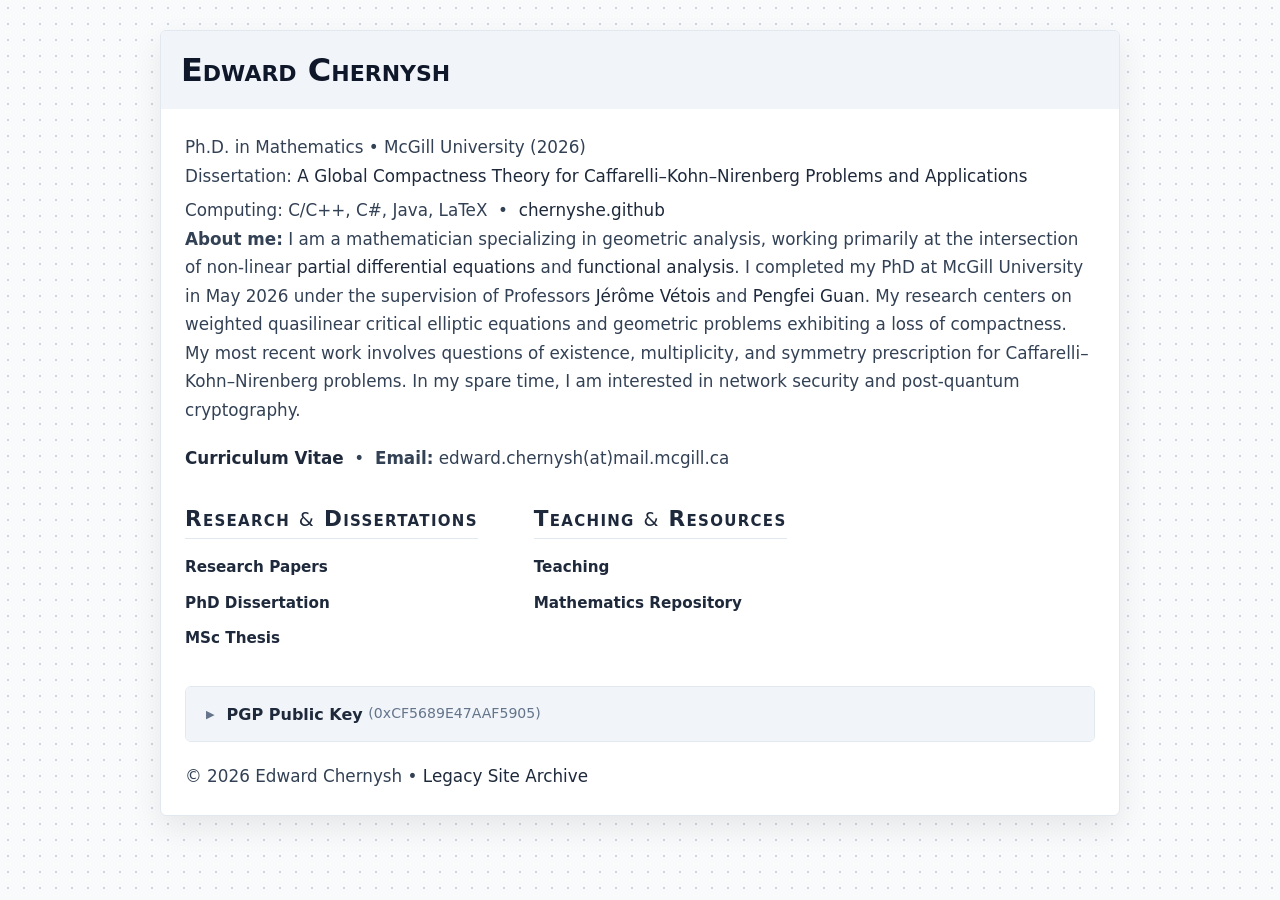
==== commit 8f1d0ed3: "Updated index to display box at top." ====
--- a/index.html
+++ b/index.html
@@ -5,30 +5,45 @@
     <meta name="viewport" content="width=device-width, initial-scale=1.0">
     <title>Edward Chernysh</title>
     <link href="css/main.css" rel="stylesheet" type="text/css" />
-    <!---<link href="https://fonts.googleapis.com/css?family=Quattrocento" rel="stylesheet"> --->
 </head>
 <body>
-   <div class="page">
+    <div class="page">
         <div class="header">
-            <h1>Edward Chernysh's Webpage</h1>
+            <h1>Edward Chernysh</h1>
         </div>
         
         <div class="main">
+            <!-- Credential Summary Box -->
+            <div class="credential-box">
+                <div class="credential-main">
+                    <span class="credential-degree">Ph.D. in Mathematics</span>
+                    <span class="credential-sep">•</span>
+                    <span class="credential-org">McGill University (2026)</span>
+                </div>
+                <div class="credential-details">
+                    <span class="credential-label">Dissertation:</span>
+                    <a href="chernyshPhD.pdf" class="credential-thesis-link" target="_blank">A Global Compactness Theory for Caffarelli–Kohn–Nirenberg Problems and Applications</a>
+                </div>
+		<div class="credential-details" style="margin-top: 0.35rem;">
+        <span class="credential-label">Computing:</span> C/C++, C#, Java, LaTeX &nbsp;•&nbsp; <a href="https://github.com/chernyshe" target="_blank" rel="noopener">chernyshe.github</a>
+    </div>
+            </div>
+
             <p>
                 <b>About me:</b> 
-                I am a mathematician specializing in geometric analysis, working primarily at the intersection of non-linear <a href="https://en.wikipedia.org/wiki/Partial_differential_equation">partial differential equations</a> and <a href="https://en.wikipedia.org/wiki/Functional_analysis">functional analysis</a>. I completed my PhD at McGill University in May 2026 under the supervision of Professors <a href="https://www.math.mcgill.ca/vetois/">Jérôme Vétois</a> and <a href="https://www.math.mcgill.ca/guan/">Pengfei Guan</a>. My research centers on weighted quasilinear critical elliptic equations and geometric problems exhibiting a loss of compactness. My most recent work involves questions of existence, multiplicity, and symmetry prescription for Caffarelli–Kohn–Nirenberg problems (see my <a href="chernyshPhD.pdf">PhD Dissertation</a>).
+                I am a mathematician specializing in geometric analysis, working primarily at the intersection of non-linear <a href="https://en.wikipedia.org/wiki/Partial_differential_equation" target="_blank" rel="noopener">partial differential equations</a> and <a href="https://en.wikipedia.org/wiki/Functional_analysis" target="_blank" rel="noopener">functional analysis</a>. I completed my PhD at McGill University in May 2026 under the supervision of Professors <a href="https://www.math.mcgill.ca/vetois/" target="_blank" rel="noopener">Jérôme Vétois</a> and <a href="https://www.math.mcgill.ca/guan/" target="_blank" rel="noopener">Pengfei Guan</a>. 
+
+                My research centers on weighted quasilinear critical elliptic equations and geometric problems exhibiting a loss of compactness. My most recent work involves questions of existence, multiplicity, and symmetry prescription for Caffarelli–Kohn–Nirenberg problems. In my spare time, I am interested in network security and post-quantum cryptography.
             </p>
 
-            <p><b><a href="chernysheCV.pdf">Curriculum Vitae</a></b></p>
-
-            <p><b>Email:</b> edward.chernysh(at)mail.mcgill.ca</p>
+            <p><b><a href="chernysheCV.pdf">Curriculum Vitae</a></b> &nbsp;•&nbsp; <b>Email:</b> edward.chernysh(at)mail.mcgill.ca</p>
 
             <div class="resources-grid">
                 <div>
-			<span class="resource-label">Research <span style="font-weight: 400; font-size:1.20rem">&amp;</span> Dissertations</span>
+                    <span class="resource-label">Research <span style="font-weight: 400; font-size:1.20rem">&amp;</span> Dissertations</span>
                     <ul>
                         <li><a href="papers/index.html">Research Papers</a></li>
-                        <li><a href="chernyshPhD.pdf">A Global Compactness Theory for CKN and Applications (PhD)</a></li>
+                        <li><a href="chernyshPhD.pdf">PhD Dissertation</a></li>
                         <li><a href="http://cs.mcgill.ca/~echern2/repo/mscChernysh.pdf">MSc Thesis</a></li>
                     </ul>
                 </div>
@@ -41,8 +56,16 @@
                 </div>
             </div>
 
-            <p>My PGP Public Key (also available as a <a href="chernyshe_pub.asc">.asc</a> file):</p>
-            <textarea readonly rows="16" style="resize:none">
+            <!-- COLLAPSIBLE PGP PUBLIC KEY -->
+            <details class="repo-group pgp-container">
+                <summary class="repo-group-title">
+                    PGP Public Key <span class="repo-count">(0xCF5689E47AAF5905)</span>
+                </summary>
+                <div class="pgp-content">
+                    <p class="pgp-download-line">
+                        Download raw key file: <a href="chernyshe_pub.asc" download>chernyshe_pub.asc</a>
+                    </p>
+                    <textarea readonly rows="14" style="resize:none">
 -----BEGIN PGP PUBLIC KEY BLOCK-----
 
 mQINBGq0Mb8BEADA7MTujfvMlB6t8gGh0kZJmzsPgHrTZ8Xw7tlb5T54ane3ZNp3
@@ -96,8 +119,15 @@
 yJrYvJiASknCDQ==
 =cfDX
 -----END PGP PUBLIC KEY BLOCK-----
-            </textarea> 
+                    </textarea>
+                </div>
+            </details>
+	    <footer class="site-footer">
+            <span class="footer-copy">&copy; 2026 Edward Chernysh</span>
+            <span class="footer-sep">•</span>
+            <a href="http://cs.mcgill.ca/~echern2/" class="footer-link" target="_blank" rel="noopener">Legacy Site Archive</a>
+        </footer>
         </div>
-    </div>
+         </div>
 </body>
 </html>
--- a/css/main.css
+++ b/css/main.css
@@ -441,13 +441,12 @@
 
 .resource-label {
     display: block;
-    font-family: -apple-system, BlinkMacSystemFont, "Segoe UI", Roboto, Helvetica, Arial, sans-serif;
-    font-size: 1.1rem;
-    font-variant: bold small-caps;
-    font-weight: 700;
+    font-family: Verdana, Geneva, "DejaVu Sans", sans-serif;
+    font-size: 1.35rem;
+    font-variant: small-caps;
+    font-weight: 900;
     letter-spacing: 0.06em;
     color: var(--resource-label);
-    text-transform: uppercase;
     border-bottom: 1px solid var(--resource-border);
     margin-bottom: 0.85rem;
 }
@@ -496,7 +495,7 @@
     position: absolute;
     left: 0;
     top: 0;
-    font-family: -apple-system, BlinkMacSystemFont, "Segoe UI", Roboto, sans-serif;
+    font-family: Verdana, Geneva, "DejaVu Sans", sans-serif;
     font-size: 0.9rem;
     font-weight: 700;
     color: var(--pub-counter);
@@ -545,7 +544,7 @@
     border: 1px solid var(--btn-border);
     border-radius: 4px;
     padding: 3px 10px;
-    font-family: -apple-system, BlinkMacSystemFont, "Segoe UI", Roboto, sans-serif;
+    font-family: Verdana, Geneva, "DejaVu Sans", sans-serif;
     font-size: 0.78rem;
     font-weight: 600;
     text-decoration: none !important;
@@ -602,7 +601,7 @@
     display: flex;
     align-items: center;
     padding: 0.85rem 1.25rem;
-    font-family: -apple-system, BlinkMacSystemFont, "Segoe UI", Roboto, sans-serif;
+    font-family: Verdana, Geneva, "DejaVu Sans", sans-serif;
     font-size: 1rem;
     font-weight: 600;
     color: var(--resource-label);
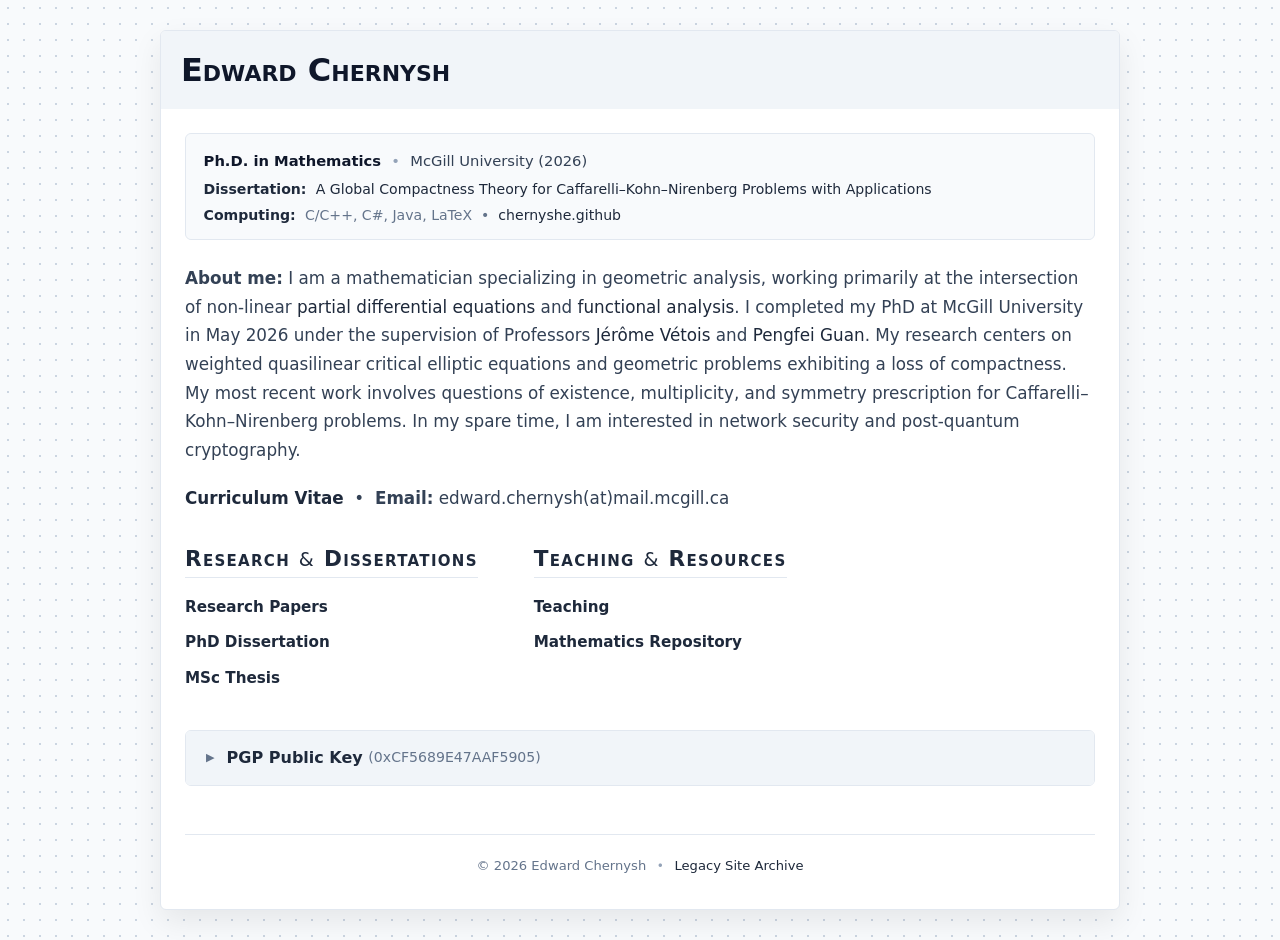
==== commit 94bc7391: "Add files via upload" ====
--- a/index.html
+++ b/index.html
@@ -22,7 +22,7 @@
                 </div>
                 <div class="credential-details">
                     <span class="credential-label">Dissertation:</span>
-                    <a href="chernyshPhD.pdf" class="credential-thesis-link" target="_blank">A Global Compactness Theory for Caffarelli–Kohn–Nirenberg Problems and Applications</a>
+                    <a href="chernyshPhD.pdf" class="credential-thesis-link" target="_blank">A Global Compactness Theory for Caffarelli–Kohn–Nirenberg Problems with Applications</a>
                 </div>
 		<div class="credential-details" style="margin-top: 0.35rem;">
         <span class="credential-label">Computing:</span> C/C++, C#, Java, LaTeX &nbsp;•&nbsp; <a href="https://github.com/chernyshe" target="_blank" rel="noopener">chernyshe.github</a>
--- a/css/main.css
+++ b/css/main.css
@@ -703,3 +703,117 @@
     border-color: var(--btn-hover-border);
     color: var(--heading-color);
 }
+.credential-box {
+    background-color: var(--repo-group-bg);
+    border: 1px solid var(--card-border);
+    border-radius: 6px;
+    padding: 0.85rem 1.1rem;
+    margin-bottom: 1.5rem;
+    font-size: 0.92rem;
+}
+
+.credential-main {
+    margin-bottom: 0.4rem;
+}
+
+.credential-degree {
+    font-weight: 700;
+    color: var(--heading-color);
+}
+
+.credential-sep {
+    color: var(--pub-author-sep);
+    margin: 0 0.35rem;
+}
+
+.credential-org {
+    color: var(--text-color);
+}
+
+.credential-details {
+    color: var(--pub-meta);
+    font-size: 0.88rem;
+    line-height: 1.45;
+}
+
+.credential-label {
+    font-weight: 600;
+    color: var(--resource-label);
+    margin-right: 0.3rem;
+}
+
+.credential-thesis-link {
+    color: var(--btn-accent-text);
+    font-weight: 500;
+}
+.archived-site-link,
+.footer-meta {
+    font-size: 0.82rem;
+    color: var(--pub-meta);
+    text-align: center;
+    margin-top: 2rem;
+    padding-top: 1rem;
+    border-top: 1px solid var(--pub-border);
+}
+
+.archived-site-link a,
+.footer-meta a {
+    color: var(--pub-meta);
+    text-decoration: underline;
+    text-underline-offset: 3px;
+}
+
+.archived-site-link a:hover,
+.footer-meta a:hover {
+    color: var(--heading-color);
+}
+
+.pgp-container {
+    margin-top: 2rem;
+}
+
+.pgp-content {
+    padding: 1rem 1.25rem 1.25rem 1.25rem;
+    border-top: 1px solid var(--pub-border);
+}
+
+.pgp-download-line {
+    font-size: 0.88rem;
+    color: var(--pub-meta);
+    margin-bottom: 0.75rem;
+}
+
+.pgp-download-line a {
+    color: var(--btn-accent-text);
+    text-decoration: underline;
+}
+/* SITE FOOTER
+----------------------------------------------------------*/
+
+.site-footer {
+    margin-top: 3rem;
+    padding-top: 1.25rem;
+    padding-bottom: 0.5rem;
+    border-top: 1px solid var(--card-border);
+    text-align: center;
+    font-size: 0.82rem;
+    color: var(--pub-meta);
+}
+
+.footer-sep {
+    margin: 0 0.4rem;
+    color: var(--pub-author-sep);
+    font-size: 0.75rem;
+}
+
+.footer-link {
+    color: var(--pub-meta);
+    text-decoration: underline;
+    text-underline-offset: 3px;
+    transition: color 0.15s ease;
+}
+
+.footer-link:hover {
+    color: var(--heading-color);
+}
+
